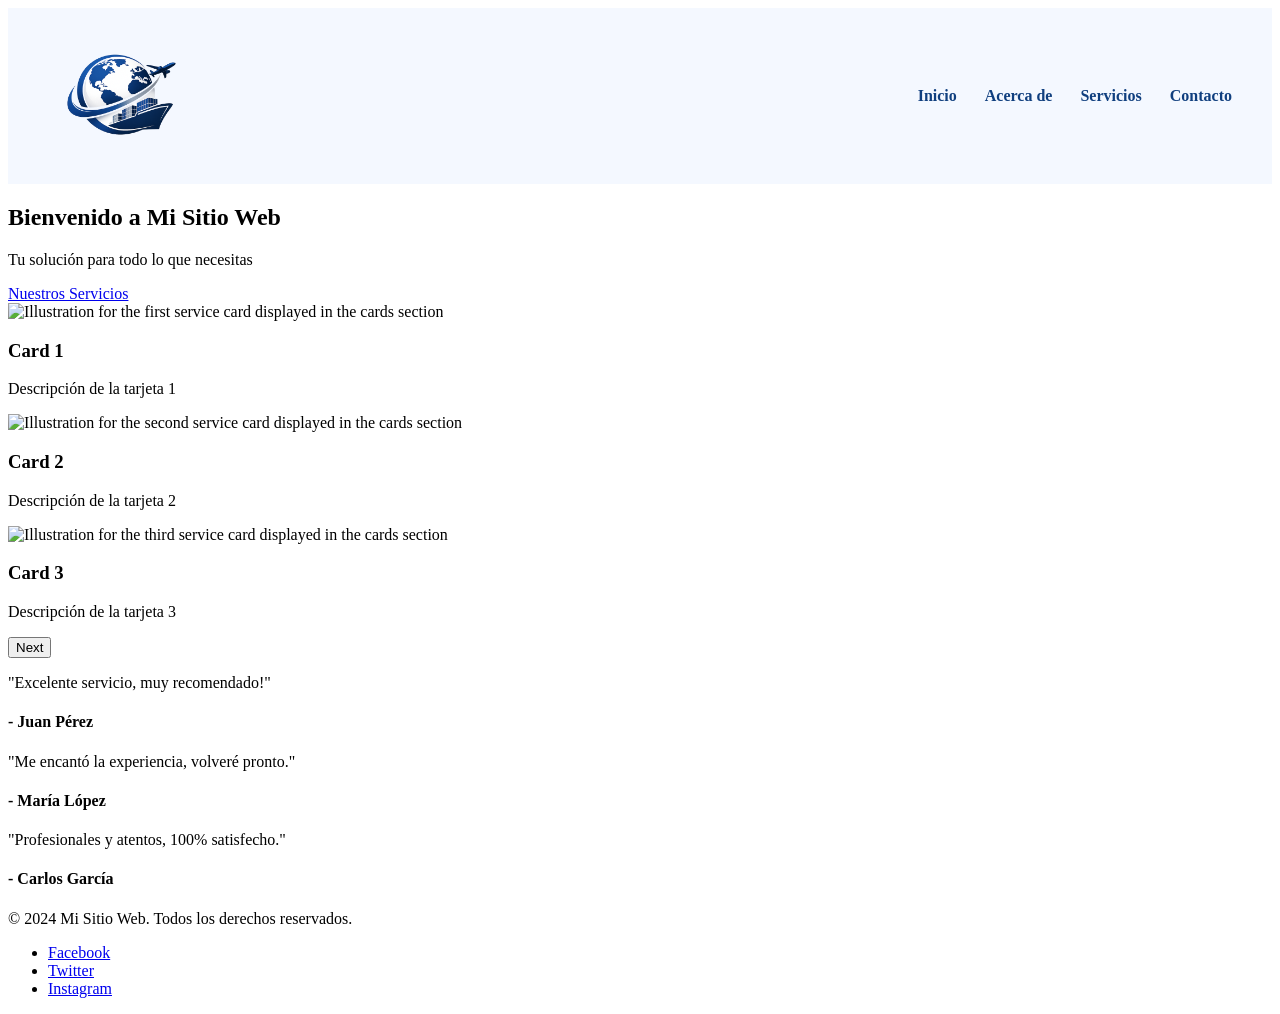
==== index.html @ 21b59db7 "Etapa-1: Inicio de esqueleto HTML y configuracion de navbar junto a logo" ====
<!DOCTYPE html>
<html lang="en">
<head>
    <meta charset="UTF-8">
    <meta name="viewport" content="width=device-width, initial-scale=1.0">
    <title>Mi Sitio Web</title>
    <link rel="stylesheet" href="styles.css">
</head><body>
    <!-- Navbar -->
    <nav class="navbar">
        <div class="logo-container">
            <img src="assets/logosinfondo.png" class="logo" alt="Logo">
        </div>
        <ul class="nav-links">
            <li><a href="#home">Inicio</a></li>
            <li><a href="#about">Acerca de</a></li>
            <li><a href="#services">Servicios</a></li>
            <li><a href="#contact">Contacto</a></li>
        </ul>
    </nav>
    <!-- Hero Section -->
    <section class="hero" id="home">
        <div class="container">
            <h1>Bienvenido a Mi Sitio Web</h1>
            <p>Tu solución para todo lo que necesitas</p>
            <a href="#services" class="btn">Nuestros Servicios</a>
        </div>
    </section>
    <!-- Cards Section -->
    <section class="cards">
        <div class="card">
            <img src="card1.jpg" alt="Illustration for the first service card displayed in the cards section">
            <div class="card-content">
                <h3>Card 1</h3>
                <p>Descripción de la tarjeta 1</p>
            </div>
        </div>
        <div class="card">
            <img src="card2.jpg" alt="Illustration for the second service card displayed in the cards section">
            <div class="card-content">
                <h3>Card 2</h3>
                <p>Descripción de la tarjeta 2</p>
            </div>
        </div>
        <div class="card">
            <img src="card3.jpg" alt="Illustration for the third service card displayed in the cards section">
            <div class="card-content">
                <h3>Card 3</h3>
                <p>Descripción de la tarjeta 3</p>
            </div>
        </div>
    </section>
    <!-- Testimonios -->
    <section class="testimonials">
        <div class="testimonial">
        <button class="next">Next</button>
    </section>
    <!-- Testimonios -->
    <section class="testimonials">
        <div class="testimonial">
            <p>"Excelente servicio, muy recomendado!"</p>
            <h4>- Juan Pérez</h4>
        </div>
        <div class="testimonial">
            <p>"Me encantó la experiencia, volveré pronto."</p>
            <h4>- María López</h4>
        </div>
        <div class="testimonial">
            <p>"Profesionales y atentos, 100% satisfecho."</p>
            <h4>- Carlos García</h4>
        </div>
    </section>
    <!-- Footer -->
    <footer class="footer">
        <div class="container">
            <p>&copy; 2024 Mi Sitio Web. Todos los derechos reservados.</p>
            <ul class="social-links">
                <li><a href="#">Facebook</a></li>
                <li><a href="#">Twitter</a></li>
                <li><a href="#">Instagram</a></li>
            </ul>
        </div>
    </footer>
    <script src="script.js"></script>
</body> 
</html>
---- styles.css ----
usar colores azules en diferentes tonalidades para la pagina index y usar tipografias modernas y legibles para el texto

body {
    font-family: 'Inter', 'Segoe UI', sans-serif;
    background: #eef4ff;
    color: #10264d;
    margin: 0;
}

.navbar {
    display: flex;
    justify-content: space-between;
    align-items: center;
    padding: 18px 40px;
    gap: 30px;
    background: #f4f8ff;
}

.logo-container {
    display: inline-flex;
    align-items: center;
    width: auto;
}

.logo {
    max-width: 140px;
    width: 100%;
    height: auto;
    display: block;
}

.nav-links {
    list-style: none;
    display: flex;
    align-items: center;
    gap: 28px;
    margin: 0;
    padding: 0;
}

.nav-links li a {
    text-decoration: none;
    color: #103f7f;
    font-weight: 600;
    font-size: 16px;
    transition: color 0.2s ease;
}

.nav-links li a:hover {
    color: #0b2858;
}
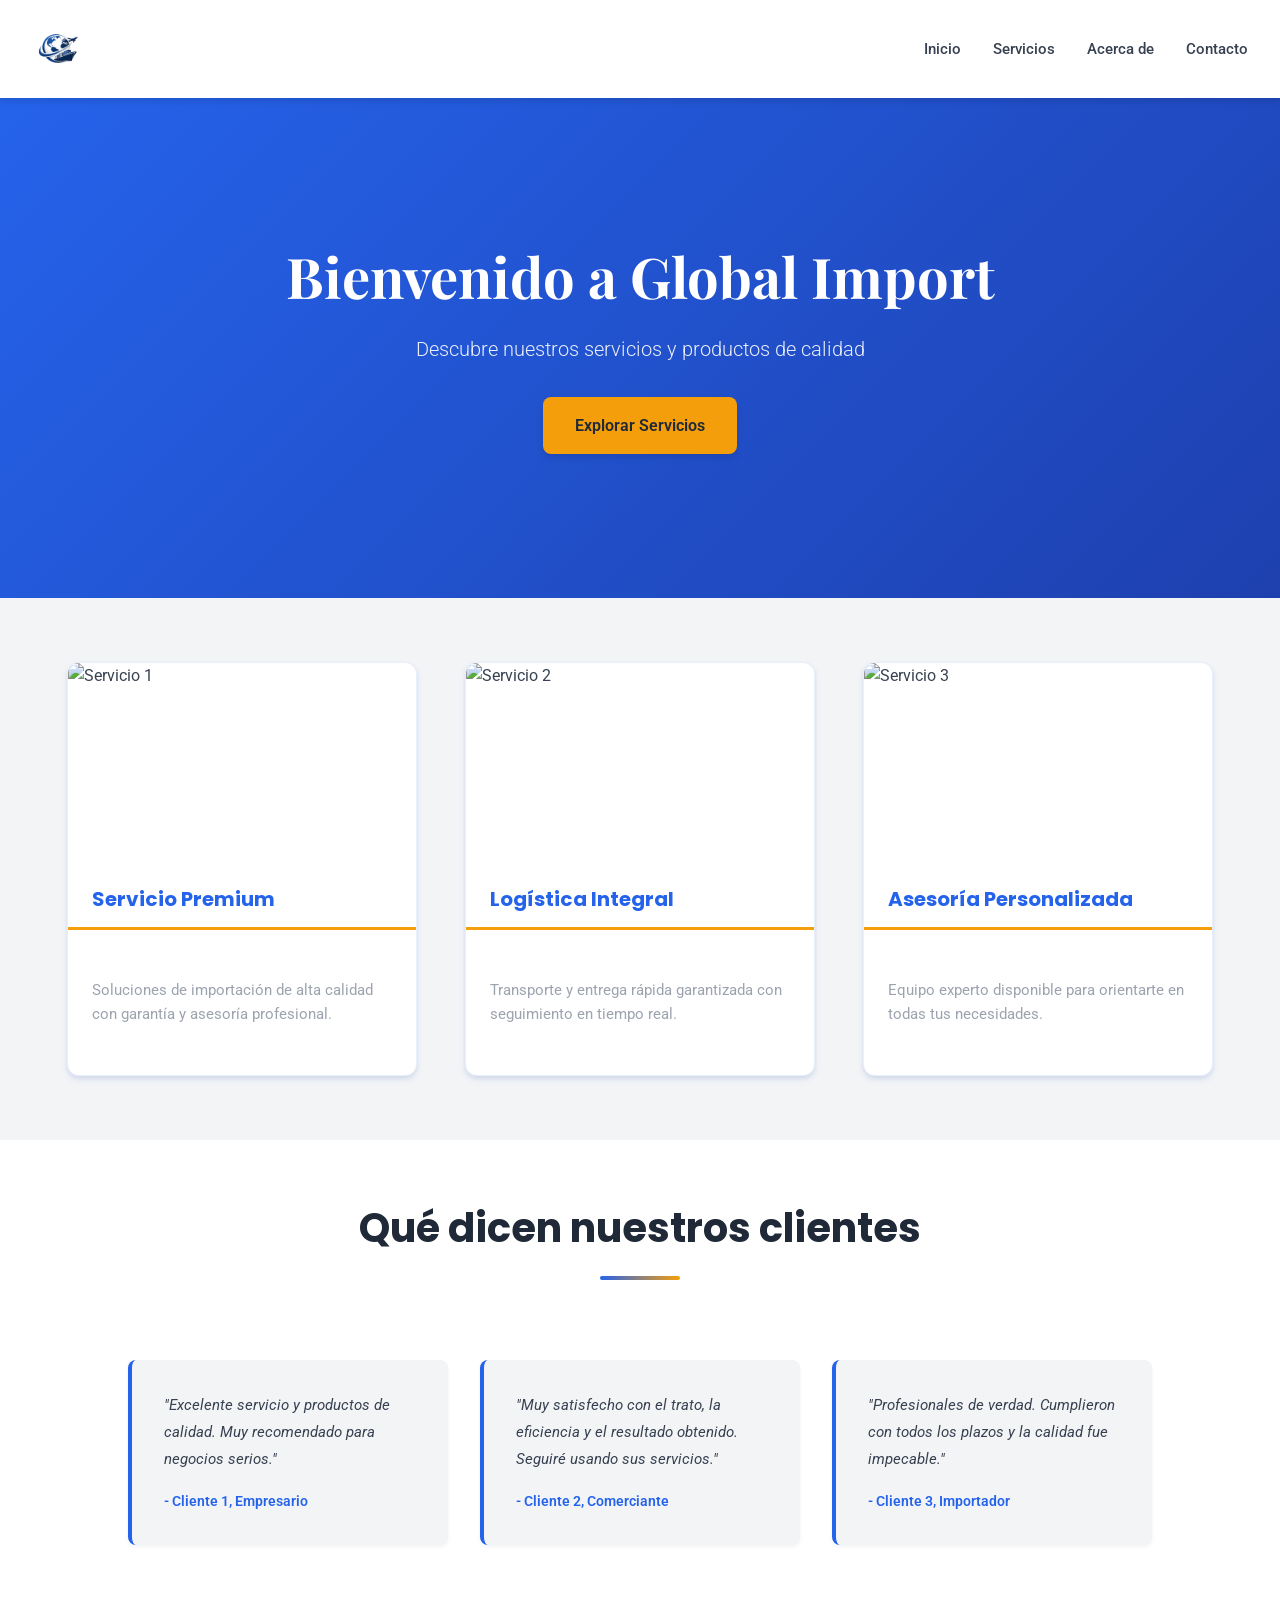
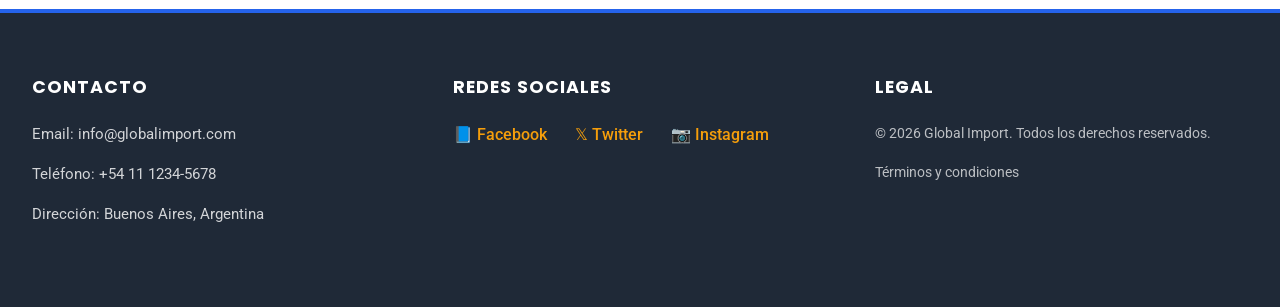
==== commit dc12669c: "Avance con formulario y pagina del comercio" ====
--- a/index.html
+++ b/index.html
@@ -1,87 +1,84 @@
 
 <!DOCTYPE html>
-<html lang="en">
+<html lang="es">
 <head>
     <meta charset="UTF-8">
     <meta name="viewport" content="width=device-width, initial-scale=1.0">
-    <title>Mi Sitio Web</title>
+    <title>Global Import - Servicios Profesionales</title>
     <link rel="stylesheet" href="styles.css">
-</head><body>
+</head>
+<body>
     <!-- Navbar -->
-    <nav class="navbar">
-        <div class="logo-container">
-            <img src="assets/logosinfondo.png" class="logo" alt="Logo">
+    <nav>
+        <div class="logo">
+            <img src="assets/logosinfondo.png" alt="Logo">
         </div>
         <ul class="nav-links">
             <li><a href="#home">Inicio</a></li>
+            <li><a href="#services">Servicios</a></li>
             <li><a href="#about">Acerca de</a></li>
-            <li><a href="#services">Servicios</a></li>
-            <li><a href="#contact">Contacto</a></li>
+            <li><a href="registro.html">Contacto</a></li>
         </ul>
     </nav>
-    <!-- Hero Section -->
+    <!-- Sección Hero -->
     <section class="hero" id="home">
-        <div class="container">
-            <h1>Bienvenido a Mi Sitio Web</h1>
-            <p>Tu solución para todo lo que necesitas</p>
-            <a href="#services" class="btn">Nuestros Servicios</a>
+        <h1>Bienvenido a Global Import</h1>
+        <p>Descubre nuestros servicios y productos de calidad</p>
+        <a href="#services" class="btn">Explorar Servicios</a>
+    </section>
+    <!-- Sección de Cards -->
+    <section class="cards" id="services">
+        <div class="card">
+            <img src="assets/imagen1.jpg" alt="Servicio 1">
+            <h3>Servicio Premium</h3>
+            <p>Soluciones de importación de alta calidad con garantía y asesoría profesional.</p>
+        </div>
+        <div class="card">
+            <img src="assets/imagen2.jpg" alt="Servicio 2">
+            <h3>Logística Integral</h3>
+            <p>Transporte y entrega rápida garantizada con seguimiento en tiempo real.</p>
+        </div>
+        <div class="card">
+            <img src="assets/imagen3.jpg" alt="Servicio 3">
+            <h3>Asesoría Personalizada</h3>
+            <p>Equipo experto disponible para orientarte en todas tus necesidades.</p>
         </div>
     </section>
-    <!-- Cards Section -->
-    <section class="cards">
-        <div class="card">
-            <img src="card1.jpg" alt="Illustration for the first service card displayed in the cards section">
-            <div class="card-content">
-                <h3>Card 1</h3>
-                <p>Descripción de la tarjeta 1</p>
-            </div>
+    <!-- Sección de Reseñas -->
+    <section class="reviews" id="about">
+        <h2>Qué dicen nuestros clientes</h2>
+        <div class="review">
+            <p>"Excelente servicio y productos de calidad. Muy recomendado para negocios serios."</p>
+            <cite>- Cliente 1, Empresario</cite>
         </div>
-        <div class="card">
-            <img src="card2.jpg" alt="Illustration for the second service card displayed in the cards section">
-            <div class="card-content">
-                <h3>Card 2</h3>
-                <p>Descripción de la tarjeta 2</p>
-            </div>
+        <div class="review">
+            <p>"Muy satisfecho con el trato, la eficiencia y el resultado obtenido. Seguiré usando sus servicios."</p>
+            <cite>- Cliente 2, Comerciante</cite>
         </div>
-        <div class="card">
-            <img src="card3.jpg" alt="Illustration for the third service card displayed in the cards section">
-            <div class="card-content">
-                <h3>Card 3</h3>
-                <p>Descripción de la tarjeta 3</p>
-            </div>
-        </div>
-    </section>
-    <!-- Testimonios -->
-    <section class="testimonials">
-        <div class="testimonial">
-        <button class="next">Next</button>
-    </section>
-    <!-- Testimonios -->
-    <section class="testimonials">
-        <div class="testimonial">
-            <p>"Excelente servicio, muy recomendado!"</p>
-            <h4>- Juan Pérez</h4>
-        </div>
-        <div class="testimonial">
-            <p>"Me encantó la experiencia, volveré pronto."</p>
-            <h4>- María López</h4>
-        </div>
-        <div class="testimonial">
-            <p>"Profesionales y atentos, 100% satisfecho."</p>
-            <h4>- Carlos García</h4>
+        <div class="review">
+            <p>"Profesionales de verdad. Cumplieron con todos los plazos y la calidad fue impecable."</p>
+            <cite>- Cliente 3, Importador</cite>
         </div>
     </section>
     <!-- Footer -->
-    <footer class="footer">
-        <div class="container">
-            <p>&copy; 2024 Mi Sitio Web. Todos los derechos reservados.</p>
-            <ul class="social-links">
-                <li><a href="#">Facebook</a></li>
-                <li><a href="#">Twitter</a></li>
-                <li><a href="#">Instagram</a></li>
-            </ul>
+    <footer id="contact">
+        <div class="contact-info">
+            <h3>Contacto</h3>
+            <p>Email: info@globalimport.com</p>
+            <p>Teléfono: +54 11 1234-5678</p>
+            <p>Dirección: Buenos Aires, Argentina</p>
+        </div>
+        <div class="social-media">
+            <h3>Redes Sociales</h3>
+            <a href="https://facebook.com/globalimport" target="_blank">📘 Facebook</a>
+            <a href="https://twitter.com/globalimport" target="_blank">𝕏 Twitter</a>
+            <a href="https://instagram.com/globalimport" target="_blank">📷 Instagram</a>
+        </div>
+        <div class="legal">
+            <h3>Legal</h3>
+            <p>&copy; 2026 Global Import. Todos los derechos reservados.</p>
+            <p>Términos y condiciones</p>
         </div>
     </footer>
-    <script src="script.js"></script>
-</body> 
-</html>+</body>
+</html>
--- a/styles.css
+++ b/styles.css
@@ -1,51 +1,668 @@
-usar colores azules en diferentes tonalidades para la pagina index y usar tipografias modernas y legibles para el texto
+/* ===============================================
+   IMPORTAR TIPOGRAFÍAS DE GOOGLE FONTS
+   =============================================== */
+@import url('https://fonts.googleapis.com/css2?family=Poppins:wght@300;400;600;700&family=Roboto:wght@300;400;500;700&family=Playfair+Display:wght@700&display=swap');
+
+/* ===============================================
+   VARIABLES CSS - COLORES Y TIPOGRAFÍAS
+   =============================================== */
+:root {
+    /* Paleta de colores coherentes - 3 colores principales */
+    /* Primario: Azul profesional */
+    --color-primary: #2563eb;
+    --color-primary-dark: #1e40af;
+    --color-primary-light: #3b82f6;
+    
+    /* Secundario: Naranja cálido */
+    --color-secondary: #f59e0b;
+    --color-secondary-dark: #d97706;
+    --color-secondary-light: #fbbf24;
+    
+    /* Neutrales: Grises profesionales */
+    --color-dark: #1f2937;
+    --color-light: #f3f4f6;
+    --color-white: #ffffff;
+    --color-text: #374151;
+    --color-text-light: #9ca3af;
+
+    /* Tipografías */
+    --font-display: 'Playfair Display', serif;
+    --font-heading: 'Poppins', sans-serif;
+    --font-body: 'Roboto', sans-serif;
+
+    /* Espaciado */
+    --spacing-xs: 0.5rem;
+    --spacing-sm: 1rem;
+    --spacing-md: 1.5rem;
+    --spacing-lg: 2rem;
+    --spacing-xl: 3rem;
+    --spacing-2xl: 4rem;
+
+    /* Sombras */
+    --shadow-sm: 0 1px 2px rgba(0, 0, 0, 0.05);
+    --shadow-md: 0 4px 6px rgba(0, 0, 0, 0.1);
+    --shadow-lg: 0 10px 15px rgba(0, 0, 0, 0.1);
+    --shadow-xl: 0 20px 25px rgba(0, 0, 0, 0.1);
+
+    /* Transiciones */
+    --transition: all 0.3s ease;
+}
+
+/* ===============================================
+   RESET Y ESTILOS GLOBALES
+   =============================================== */
+* {
+    margin: 0;
+    padding: 0;
+    box-sizing: border-box;
+}
+
+html {
+    scroll-behavior: smooth;
+}
 
 body {
-    font-family: 'Inter', 'Segoe UI', sans-serif;
-    background: #eef4ff;
-    color: #10264d;
-    margin: 0;
-}
-
-.navbar {
+    font-family: var(--font-body);
+    color: var(--color-text);
+    line-height: 1.6;
+    background-color: var(--color-white);
+    overflow-x: hidden;
+}
+
+/* Tipografías de encabezados */
+h1, h2, h3, h4, h5, h6 {
+    font-family: var(--font-heading);
+    font-weight: 700;
+    line-height: 1.2;
+    color: var(--color-dark);
+}
+
+h1 {
+    font-size: 3.5rem;
+    font-family: var(--font-display);
+    font-weight: 700;
+}
+
+h2 {
+    font-size: 2.5rem;
+    margin-bottom: var(--spacing-lg);
+}
+
+h3 {
+    font-size: 1.5rem;
+    margin-bottom: var(--spacing-md);
+}
+
+p {
+    font-size: 1rem;
+    margin-bottom: var(--spacing-md);
+    color: var(--color-text);
+}
+
+a {
+    text-decoration: none;
+    color: inherit;
+    transition: var(--transition);
+}
+
+img {
+    max-width: 100%;
+    height: auto;
+    display: block;
+}
+
+/* ===============================================
+   CONTENEDOR PRINCIPAL
+   =============================================== */
+.container {
+    max-width: 1200px;
+    margin: 0 auto;
+    padding: 0 var(--spacing-lg);
+}
+
+/* ===============================================
+   BOTONES
+   =============================================== */
+.btn {
+    display: inline-block;
+    padding: var(--spacing-sm) var(--spacing-lg);
+    background-color: var(--color-primary);
+    color: var(--color-white);
+    border: none;
+    border-radius: 8px;
+    font-size: 1rem;
+    font-weight: 600;
+    cursor: pointer;
+    transition: var(--transition);
+    box-shadow: var(--shadow-md);
+}
+
+.btn:hover {
+    background-color: var(--color-primary-dark);
+    transform: translateY(-2px);
+    box-shadow: var(--shadow-lg);
+}
+
+.btn-secondary {
+    background-color: var(--color-secondary);
+}
+
+.btn-secondary:hover {
+    background-color: #d97706;
+}
+
+/* ===============================================
+   NAVBAR
+   =============================================== */
+nav {
+    background-color: var(--color-white);
+    box-shadow: var(--shadow-md);
+    padding: var(--spacing-md) var(--spacing-lg);
+    position: sticky;
+    top: 0;
+    z-index: 100;
     display: flex;
     justify-content: space-between;
     align-items: center;
-    padding: 18px 40px;
-    gap: 30px;
-    background: #f4f8ff;
-}
-
-.logo-container {
-    display: inline-flex;
+}
+
+.logo {
+    display: flex;
     align-items: center;
-    width: auto;
-}
-
-.logo {
-    max-width: 140px;
+    font-weight: 700;
+    font-size: 1.5rem;
+    color: var(--color-primary);
+    font-family: var(--font-heading);
+}
+
+.logo img {
+    max-width: 50px;
+    height: auto;
+    margin-right: var(--spacing-sm);
+}
+
+.nav-links {
+    display: flex;
+    list-style: none;
+    gap: var(--spacing-lg);
+    align-items: center;
+}
+
+.nav-links a {
+    color: var(--color-text);
+    font-weight: 500;
+    font-size: 0.95rem;
+    position: relative;
+}
+
+.nav-links a::after {
+    content: '';
+    position: absolute;
+    bottom: -4px;
+    left: 0;
+    width: 0;
+    height: 2px;
+    background-color: var(--color-primary);
+    transition: var(--transition);
+}
+
+.nav-links a:hover {
+    color: var(--color-primary);
+}
+
+.nav-links a:hover::after {
     width: 100%;
-    height: auto;
+}
+
+/* ===============================================
+   SECCIÓN HERO
+   =============================================== */
+.hero {
+    background: linear-gradient(135deg, var(--color-primary) 0%, var(--color-primary-dark) 100%);
+    color: var(--color-white);
+    padding: var(--spacing-2xl) var(--spacing-lg);
+    text-align: center;
+    display: flex;
+    flex-direction: column;
+    justify-content: center;
+    align-items: center;
+    min-height: 500px;
+    width: 100%;
+    box-sizing: border-box;
+}
+
+.hero h1 {
+    color: var(--color-white);
+    margin-bottom: var(--spacing-md);
+    font-size: 3.5rem;
+    animation: fadeInDown 0.8s ease;
+}
+
+.hero p {
+    color: rgba(255, 255, 255, 0.9);
+    font-size: 1.25rem;
+    margin-bottom: var(--spacing-lg);
+    animation: fadeInUp 0.8s ease;
+    font-weight: 300;
+}
+
+.hero .btn {
+    animation: fadeInUp 1s ease;
+    background-color: var(--color-secondary);
+    color: var(--color-dark);
+}
+
+.hero .btn:hover {
+    background-color: #d97706;
+    transform: translateY(-3px) scale(1.05);
+}
+
+/* Animaciones */
+@keyframes fadeInDown {
+    from {
+        opacity: 0;
+        transform: translateY(-30px);
+    }
+    to {
+        opacity: 1;
+        transform: translateY(0);
+    }
+}
+
+@keyframes fadeInUp {
+    from {
+        opacity: 0;
+        transform: translateY(30px);
+    }
+    to {
+        opacity: 1;
+        transform: translateY(0);
+    }
+}
+
+/* ===============================================
+   SECCIÓN DE CARDS
+   =============================================== */
+.cards {
+    padding: var(--spacing-2xl) var(--spacing-lg);
+    background-color: var(--color-light);
+    display: flex;
+    flex-wrap: wrap;
+    justify-content: center;
+    gap: var(--spacing-xl);
+    align-items: stretch;
+    width: 100%;
+    box-sizing: border-box;
+}
+
+.card {
+    background-color: var(--color-white);
+    border-radius: 12px;
+    overflow: hidden;
+    box-shadow: 0 4px 6px rgba(37, 99, 235, 0.1), 0 2px 4px rgba(0, 0, 0, 0.06);
+    transition: var(--transition);
+    display: flex;
+    flex-direction: column;
+    flex: 1 1 280px;
+    max-width: 350px;
+    border: 1px solid rgba(37, 99, 235, 0.1);
+}
+
+.card:hover {
+    transform: translateY(-12px);
+    box-shadow: 0 20px 25px rgba(37, 99, 235, 0.2), 0 10px 15px rgba(245, 158, 11, 0.1);
+    border-color: var(--color-primary);
+}
+
+.card img {
+    width: 100%;
+    height: 200px;
+    object-fit: cover;
+    transition: var(--transition);
+}
+
+.card:hover img {
+    transform: scale(1.05);
+}
+
+.card h3 {
+    padding: var(--spacing-md) var(--spacing-md) 0 var(--spacing-md);
+    font-size: 1.25rem;
+    color: var(--color-primary);
+    font-family: var(--font-heading);
+    border-bottom: 3px solid var(--color-secondary);
+    padding-bottom: var(--spacing-sm);
+}
+
+.card p {
+    padding: var(--spacing-md) var(--spacing-md) var(--spacing-md) var(--spacing-md);
+    color: var(--color-text-light);
+    flex-grow: 1;
+    font-size: 0.95rem;
+}
+
+/* ===============================================
+   SECCIÓN DE RESEÑAS
+   =============================================== */
+.reviews {
+    padding: var(--spacing-2xl) var(--spacing-lg);
+    background-color: var(--color-white);
+    width: 100%;
+    box-sizing: border-box;
+}
+
+.reviews h2 {
+    text-align: center;
+    color: var(--color-dark);
+    margin-bottom: var(--spacing-xl);
+    position: relative;
+}
+
+.reviews h2::after {
+    content: '';
     display: block;
-}
-
-.nav-links {
-    list-style: none;
-    display: flex;
-    align-items: center;
-    gap: 28px;
-    margin: 0;
-    padding: 0;
-}
-
-.nav-links li a {
-    text-decoration: none;
-    color: #103f7f;
+    width: 80px;
+    height: 4px;
+    background: linear-gradient(90deg, var(--color-primary), var(--color-secondary));
+    margin: var(--spacing-md) auto 0;
+    border-radius: 2px;
+}
+
+.reviews {
+    display: flex;
+    flex-wrap: wrap;
+    justify-content: center;
+    gap: var(--spacing-lg);
+    align-items: flex-start;
+}
+
+.reviews h2 {
+    flex-basis: 100%;
+}
+
+.review {
+    background-color: var(--color-light);
+    padding: var(--spacing-lg);
+    border-left: 4px solid var(--color-primary);
+    border-radius: 8px;
+    transition: var(--transition);
+    box-shadow: 0 2px 4px rgba(0, 0, 0, 0.05);
+    flex: 1 1 250px;
+    max-width: 320px;
+}
+
+.review:hover {
+    box-shadow: 0 12px 20px rgba(37, 99, 235, 0.15);
+    transform: translateX(5px) translateY(-5px);
+    background-color: var(--color-white);
+    border-left-color: var(--color-secondary);
+}
+
+.review p {
+    font-size: 0.95rem;
+    font-style: italic;
+    color: var(--color-text);
+    margin-bottom: var(--spacing-sm);
+    line-height: 1.8;
+}
+
+.review cite {
+    display: block;
+    font-style: normal;
     font-weight: 600;
-    font-size: 16px;
-    transition: color 0.2s ease;
-}
-
-.nav-links li a:hover {
-    color: #0b2858;
-}
+    color: var(--color-primary);
+    font-size: 0.9rem;
+}
+
+/* ===============================================
+   FOOTER
+   =============================================== */
+footer {
+    background-color: var(--color-dark);
+    color: var(--color-white);
+    padding: var(--spacing-2xl) var(--spacing-lg);
+    display: flex;
+    flex-wrap: wrap;
+    justify-content: space-around;
+    gap: var(--spacing-xl);
+    border-top: 4px solid var(--color-primary);
+    width: 100%;
+    box-sizing: border-box;
+}
+
+footer > div {
+    flex: 1 1 200px;
+    min-width: 200px;
+}
+
+footer h3 {
+    color: var(--color-white);
+    margin-bottom: var(--spacing-md);
+    font-size: 1.1rem;
+    text-transform: uppercase;
+    letter-spacing: 1px;
+}
+
+footer p {
+    color: rgba(255, 255, 255, 0.8);
+    margin-bottom: var(--spacing-sm);
+    font-size: 0.95rem;
+}
+
+footer a {
+    color: var(--color-secondary);
+    font-weight: 500;
+    display: inline-block;
+    margin-bottom: var(--spacing-sm);
+    transition: var(--transition);
+}
+
+footer a:hover {
+    color: var(--color-white);
+    transform: translateX(5px);
+}
+
+.contact-info p {
+    margin-bottom: var(--spacing-sm);
+}
+
+.social-media a {
+    display: inline-block;
+    margin-right: var(--spacing-md);
+    margin-bottom: var(--spacing-sm);
+}
+
+.legal p {
+    color: rgba(255, 255, 255, 0.7);
+    font-size: 0.9rem;
+}
+
+/* ===============================================
+   RESPONSIVE - TABLET (768px)
+   =============================================== */
+@media (max-width: 768px) {
+    h1 {
+        font-size: 2.5rem;
+    }
+
+    h2 {
+        font-size: 1.75rem;
+    }
+
+    h3 {
+        font-size: 1.25rem;
+    }
+
+    .hero {
+        min-height: 400px;
+        padding: var(--spacing-xl) var(--spacing-md);
+    }
+
+    .hero h1 {
+        font-size: 2.5rem;
+    }
+
+    .hero p {
+        font-size: 1.1rem;
+    }
+
+    nav {
+        flex-wrap: wrap;
+        gap: var(--spacing-md);
+    }
+
+    .nav-links {
+        gap: var(--spacing-md);
+        width: 100%;
+        justify-content: center;
+    }
+
+    .cards,
+    .reviews {
+        flex-wrap: wrap;
+        justify-content: center;
+        gap: var(--spacing-lg);
+        padding: var(--spacing-xl) var(--spacing-md);
+    }
+
+    .card {
+        flex: 1 1 250px;
+        max-width: 100%;
+    }
+
+    .review {
+        flex: 1 1 220px;
+        max-width: 100%;
+    }
+
+    footer {
+        flex-direction: row;
+        justify-content: space-around;
+        gap: var(--spacing-lg);
+        padding: var(--spacing-lg) var(--spacing-md);
+    }
+
+    footer > div {
+        flex: 1 1 40%;
+    }
+}
+
+/* ===============================================
+   RESPONSIVE - MOBILE (480px)
+   =============================================== */
+@media (max-width: 480px) {
+    :root {
+        font-size: 14px;
+    }
+
+    h1 {
+        font-size: 1.75rem;
+    }
+
+    h2 {
+        font-size: 1.5rem;
+    }
+
+    h3 {
+        font-size: 1.1rem;
+    }
+
+    .hero {
+        min-height: 300px;
+        padding: var(--spacing-lg) var(--spacing-sm);
+    }
+
+    .hero h1 {
+        font-size: 1.75rem;
+    }
+
+    .hero p {
+        font-size: 0.95rem;
+    }
+
+    nav {
+        flex-direction: column;
+        padding: var(--spacing-md) var(--spacing-sm);
+    }
+
+    .nav-links {
+        flex-direction: column;
+        gap: var(--spacing-sm);
+        width: 100%;
+    }
+
+    .logo {
+        width: 100%;
+        justify-content: center;
+    }
+
+    .cards,
+    .reviews {
+        flex-direction: column;
+        align-items: center;
+        padding: var(--spacing-lg) var(--spacing-sm);
+        gap: var(--spacing-md);
+    }
+
+    .card {
+        flex: 1 1 100%;
+        max-width: 100%;
+        margin-bottom: var(--spacing-sm);
+    }
+
+    .review {
+        flex: 1 1 100%;
+        max-width: 100%;
+    }
+
+    footer {
+        flex-direction: column;
+        align-items: center;
+        padding: var(--spacing-lg) var(--spacing-sm);
+        gap: var(--spacing-md);
+    }
+
+    footer > div {
+        flex: 1 1 100%;
+        text-align: center;
+    }
+
+    footer h3 {
+        font-size: 1rem;
+    }
+
+    .reviews h2 {
+        margin-bottom: var(--spacing-lg);
+    }
+}
+
+/* ===============================================
+   UTILIDADES ADICIONALES
+   =============================================== */
+.text-center {
+    text-align: center;
+}
+
+.text-primary {
+    color: var(--color-primary);
+}
+
+.text-secondary {
+    color: var(--color-secondary);
+}
+
+.mt {
+    margin-top: var(--spacing-md);
+}
+
+.mb {
+    margin-bottom: var(--spacing-md);
+}
+
+.pt {
+    padding-top: var(--spacing-md);
+}
+
+.pb {
+    padding-bottom: var(--spacing-md);
+}
